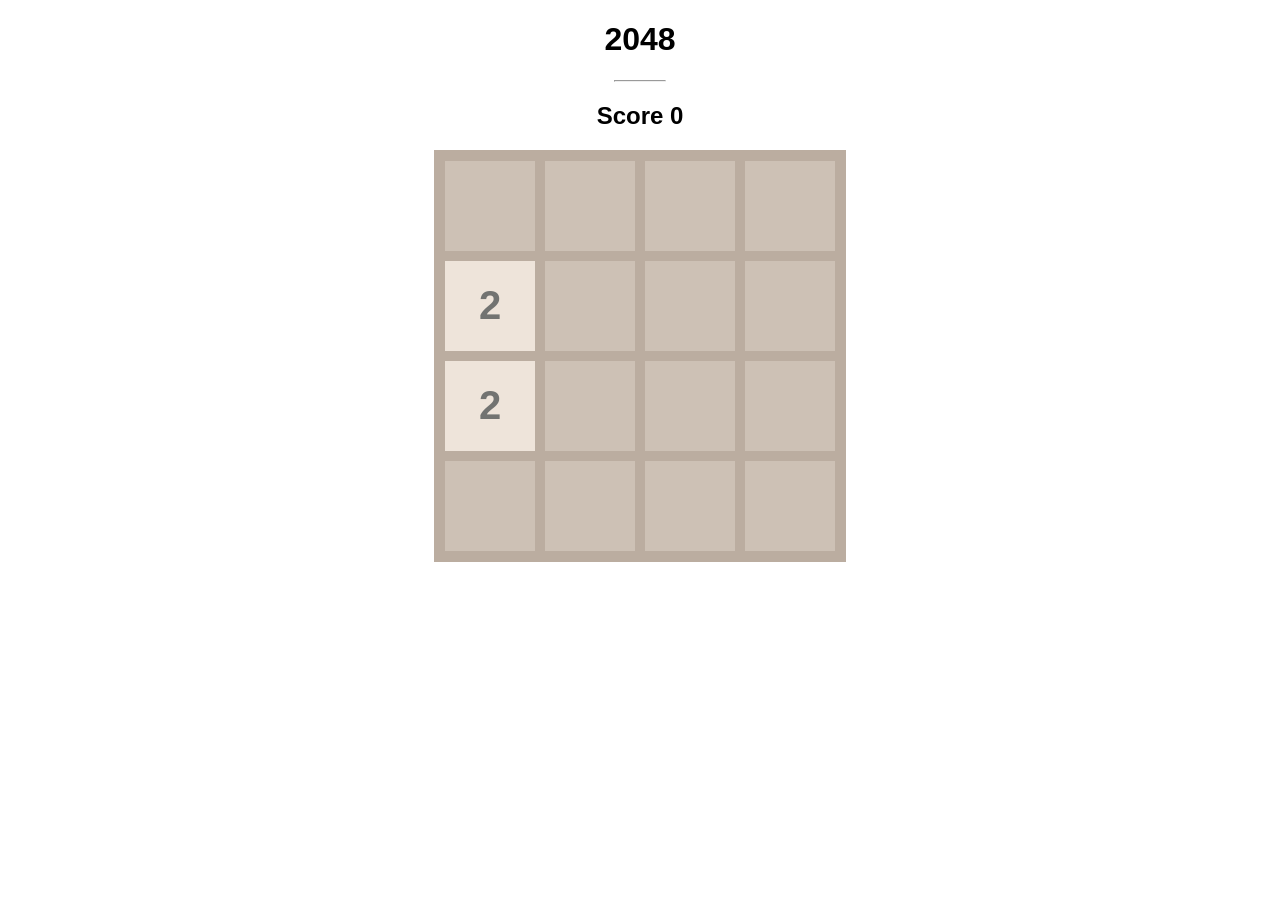
==== index.html @ 701720b9 "opprettet 2048 spillet" ====
<!DOCTYPE html>
<html lang="en">
<head>
    <meta charset="UTF-8">
    <meta name="viewport" content="width=device-width, initial-scale=1.0">
    <title>2048</title>
    <link rel="stylesheet" href="index.css">
   
</head>
<body>
    <h1>2048</h1>
    <hr>
    <h2>Score <span id="score">0</span></h2>
    <div id="board">
        
    </div>
    <script src="./js/script.js"></script>
</body>
</html>
---- index.css ----
body {
    font-family: Arial, Helvetica, sans-serif;
    text-align: center;

}

hr {
    width: 50px;
}

#board {
    width: 400px;
    height: 400px;

    background-color: #cdc1b5;
    border: 6px solid #bbada0;

    margin: 0 auto;
    display: flex;
    flex-wrap: wrap;
}

.tile {
    width: 90px;
    height: 90px;
    border: 5px solid #bbada0;

    font-size: 40px;
    font-weight: bold;
    display: flex;
    justify-content: center;
    align-items: center;
}   



.x2 {
    background-color: #eee4da;
    color: #727371;
}

.x4 {
    background-color: #ece0ca;
    color: #727371;
}

.x8 {
    background-color: #f4b17a;
    color: white;
}

.x16{
    background-color: #f59575;
    color: white;
}

.x32{
    background-color: #f57c5f;
    color: white;
}

.x64{
    background-color: #f65d3b;
    color: white;
}

.x128{
    background-color: #edce71;
    color: white;
}

.x256{
    background-color: #edcc63;
    color: white;
}

.x512{
    background-color: #edc651;
    color: white;
}

.x1024{
    background-color: #eec744;
    color: white;
}

.x2048{
    background-color: #ecc230;
    color: white;
}

.x4096 {
    background-color: #fe3d3d;
    color: white;
}

.x8192 {
    background-color: #ff2020;
    color: white;
}
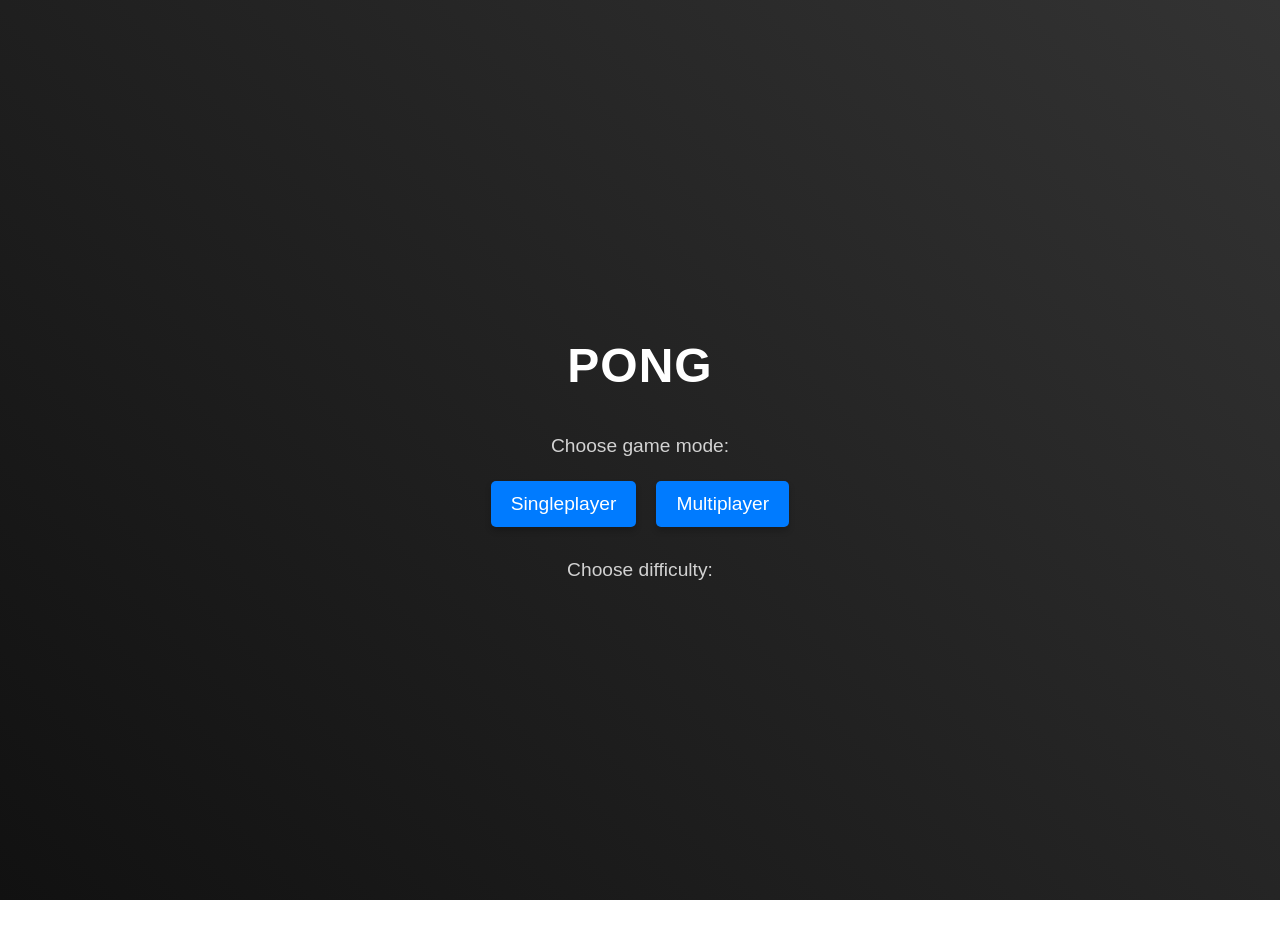
==== commit 1b4cf628: "moving src to root" ====
--- a/index.html
+++ b/index.html
@@ -3,17 +3,14 @@
 <head>
     <meta charset="UTF-8">
     <meta name="viewport" content="width=device-width, initial-scale=1.0">
-    <title>2048</title>
+    <title>Pong</title>
     <link rel="stylesheet" href="index.css">
-   
 </head>
 <body>
-    <h1>2048</h1>
+    <h1>Pong</h1>
     <hr>
-    <h2>Score <span id="score">0</span></h2>
-    <div id="board">
-        
-    </div>
-    <script src="./js/script.js"></script>
+    <canvas id="board"></canvas>
+    <script src="script.js" ></script>
 </body>
-</html>+</html>
+
--- a/index.css
+++ b/index.css
@@ -1,100 +1,125 @@
-body {
+#board {
+ 
+    background-color: #4EBFAC;
+    border-top: 5px solid  #FFFFFF ;
+    border-bottom: 5px solid  #FFFFFF ;
     font-family: Arial, Helvetica, sans-serif;
     text-align: center;
 
+}
+
+body {
+    text-align: center;
+    height: 100vh;
 }
 
 hr {
     width: 50px;
 }
 
-#board {
-    width: 400px;
-    height: 400px;
-
-    background-color: #cdc1b5;
-    border: 6px solid #bbada0;
-
-    margin: 0 auto;
+#menu {
+    position: absolute;
+    top: 0;
+    left: 0;
+    width: 100%;
+    height: 100%;
+    background: linear-gradient(45deg, #111, #333); /* modern gradient */
     display: flex;
-    flex-wrap: wrap;
+    flex-direction: column;
+    justify-content: center;
+    align-items: center;
+    color: white;
+    font-family: 'Segoe UI', Tahoma, Geneva, Verdana, sans-serif; /* modern font */
+    box-sizing: border-box;
+    padding: 20px;
 }
 
-.tile {
-    width: 90px;
-    height: 90px;
-    border: 5px solid #bbada0;
+h1 {
+    margin-bottom: 20px;
+    text-align: center;
+    font-size: 3rem; /* larger, bolder font */
+    letter-spacing: 1px; /* subtle letter spacing */
+}
 
-    font-size: 40px;
-    font-weight: bold;
-    display: flex;
-    justify-content: center;
-    align-items: center;
-}   
+p {
+    margin-bottom: 10px;
+    font-size: 1.2rem;
+    line-height: 1.5;
+    opacity: 0.8; /* subtle fade effect */
+}
+
+button {
+    margin: 10px;
+    padding: 12px 20px;
+    font-size: 1.2rem;
+    cursor: pointer;
+    border: none;
+    background-color: #007BFF; /* modern button color */
+    color: white;
+    border-radius: 5px;
+    box-shadow: 0 4px 6px rgba(0, 0, 0, 0.2);
+    transition: transform 0.2s ease, background-color 0.3s ease;
+}
+
+button:hover {
+    background-color: #0056b3;
+    transform: scale(1.05); /* subtle scaling on hover */
+}
+
+hr {
+    width: 50%;
+    border: none;
+    border-top: 2px solid #fff;
+    margin: 20px 0;
+}
+
+#game-over {
+    position: absolute;
+    top: 50%;
+    left: 50%;
+    transform: translate(-50%, -50%);
+    background: linear-gradient(45deg, #f06, #ff9a8b); /* soft pink gradient */
+    padding: 40px 50px;
+    border-radius: 20px; /* rounded corners */
+    color: white;
+    text-align: center;
+    box-shadow: 0 6px 15px rgba(0, 0, 0, 0.3); /* smooth shadow */
+    opacity: 0.9;
+    max-width: 80%;
+    box-sizing: border-box;
+    animation: fadeIn 1s ease-out;
+}
+
+#game-over h1 {
+    font-size: 3.5rem;
+    margin-bottom: 20px;
+    letter-spacing: 2px;
+    text-transform: uppercase;
+    text-shadow: 0 4px 6px rgba(0, 0, 0, 0.4); /* soft glow effect */
+}
+
+#game-over p {
+    font-size: 1.4rem;
+    margin-bottom: 30px;
+    line-height: 1.5;
+    opacity: 0.85;
+}
 
 
-
-.x2 {
-    background-color: #eee4da;
-    color: #727371;
+#restart-button {
+    position: absolute;
+    top: 60%;
+    left: 50%;
+    transform: translate(-50%, -50%);
+    padding: 12px 25px;
+    font-size: 1.2rem;
+    background-color: #28a745; /* fresh button color */
+    border-radius: 5px;
+    box-shadow: 0 4px 6px rgba(0, 0, 0, 0.2);
+    cursor: pointer;
 }
 
-.x4 {
-    background-color: #ece0ca;
-    color: #727371;
+#restart-button:hover {
+    background-color: #218838;
+
 }
-
-.x8 {
-    background-color: #f4b17a;
-    color: white;
-}
-
-.x16{
-    background-color: #f59575;
-    color: white;
-}
-
-.x32{
-    background-color: #f57c5f;
-    color: white;
-}
-
-.x64{
-    background-color: #f65d3b;
-    color: white;
-}
-
-.x128{
-    background-color: #edce71;
-    color: white;
-}
-
-.x256{
-    background-color: #edcc63;
-    color: white;
-}
-
-.x512{
-    background-color: #edc651;
-    color: white;
-}
-
-.x1024{
-    background-color: #eec744;
-    color: white;
-}
-
-.x2048{
-    background-color: #ecc230;
-    color: white;
-}
-
-.x4096 {
-    background-color: #fe3d3d;
-    color: white;
-}
-
-.x8192 {
-    background-color: #ff2020;
-    color: white;
-}
